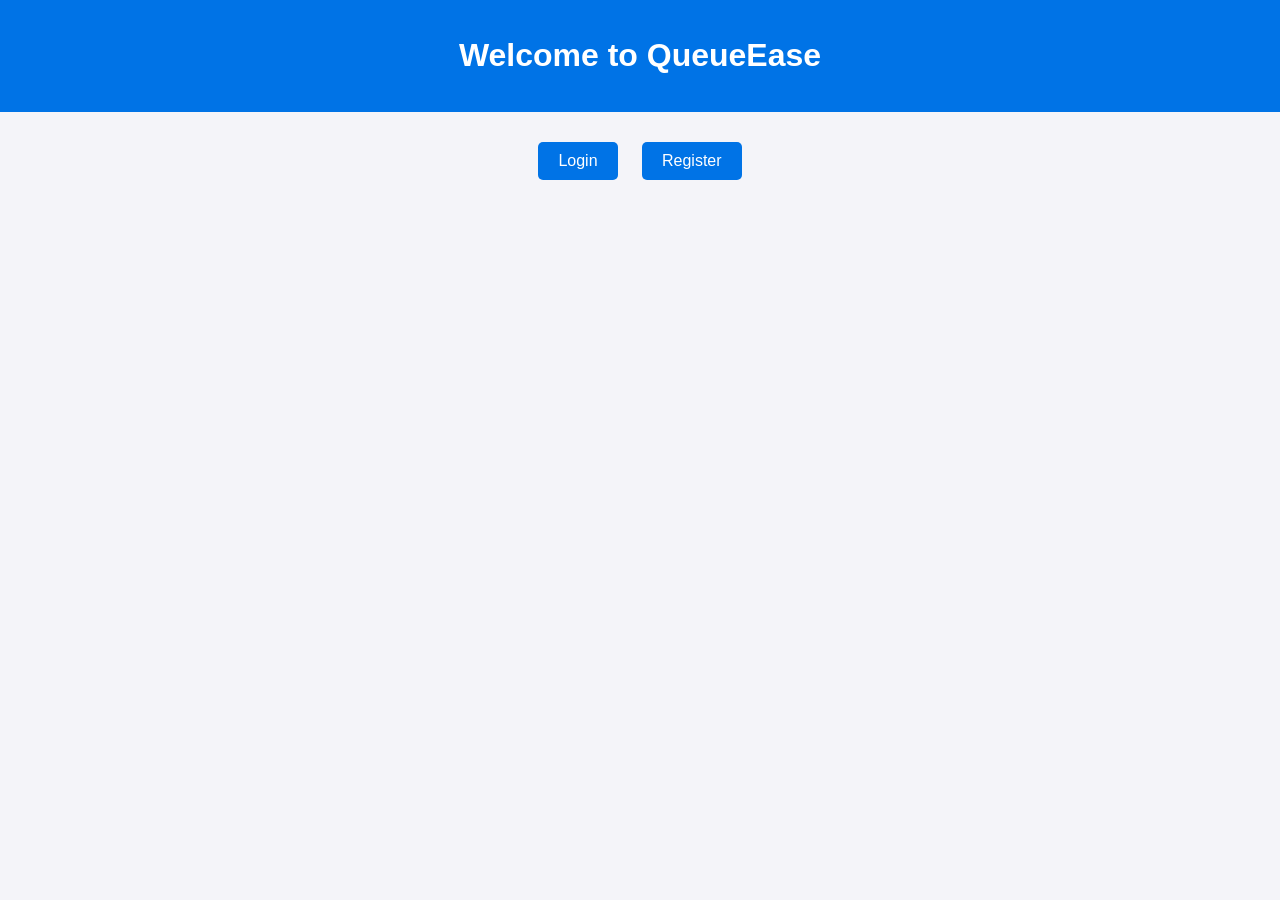
==== frontend/index.html @ d3282023 "Update QueueEase for frontend" ====
<!DOCTYPE html>
<html lang="en">
<head>
  <meta charset="UTF-8">
  <meta name="viewport" content="width=device-width, initial-scale=1.0">
  <title>QueueEase</title>
  <style>
    /* Inline CSS Styles */
    body {
      font-family: Arial, sans-serif;
      margin: 0;
      padding: 0;
      background-color: #f4f4f9;
    }

    header {
      background-color: #0073e6;
      color: white;
      padding: 1em;
      text-align: center;
    }

    main {
      text-align: center;
      margin-top: 20px;
    }

    .btn {
      display: inline-block;
      margin: 10px;
      padding: 10px 20px;
      background-color: #0073e6;
      color: white;
      text-decoration: none;
      border-radius: 5px;
      font-size: 16px;
    }

    .btn:hover {
      background-color: #005bb5;
    }
  </style>
</head>
<body>
  <header>
    <h1>Welcome to QueueEase</h1>
  </header>
  <main>
    <a href="login.html" class="btn">Login</a>
    <a href="register.html" class="btn">Register</a>
  </main>
</body>
</html>
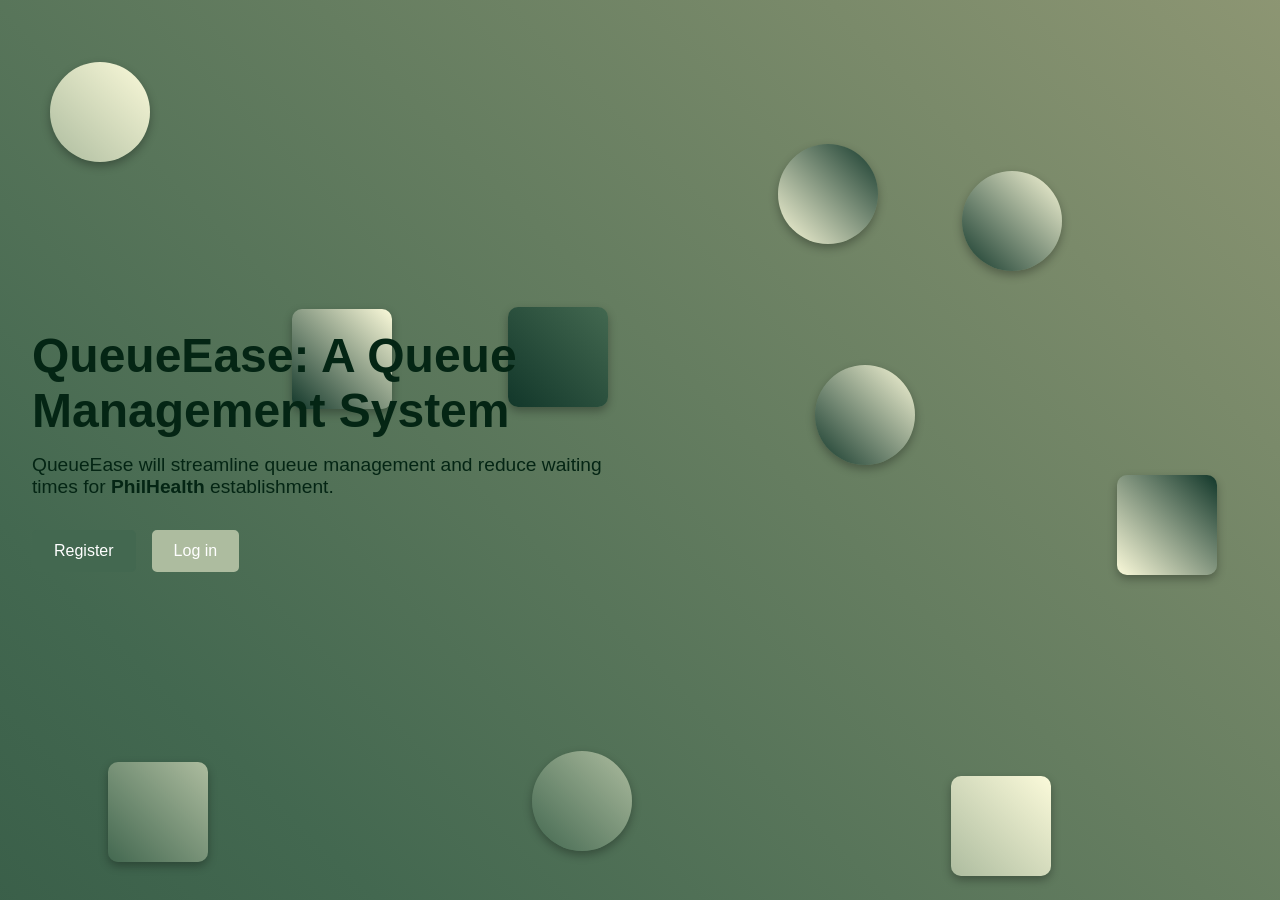
==== commit deefa509: "updated files" ====
--- a/frontend/index.html
+++ b/frontend/index.html
@@ -1,53 +1,297 @@
 <!DOCTYPE html>
 <html lang="en">
 <head>
-  <meta charset="UTF-8">
-  <meta name="viewport" content="width=device-width, initial-scale=1.0">
-  <title>QueueEase</title>
-  <style>
-    /* Inline CSS Styles */
-    body {
-      font-family: Arial, sans-serif;
-      margin: 0;
-      padding: 0;
-      background-color: #f4f4f9;
-    }
-
-    header {
-      background-color: #0073e6;
-      color: white;
-      padding: 1em;
-      text-align: center;
-    }
-
-    main {
-      text-align: center;
-      margin-top: 20px;
+    <title>QueueEase: Queue Management System</title>
+    <style>
+        * {
+            margin: 0;
+            padding: 0;
+            box-sizing: border-box;
+        }
+
+        body {
+            overflow: hidden;
+            height: 100vh;
+            background: linear-gradient(45deg, #12372A, #436850, #9c9f7a, #FBFADA);
+            background-size: 300% 300%;
+            animation: backgroundShift 10s linear infinite;
+            font-family: 'Arial', sans-serif;
+        }
+
+        @keyframes backgroundShift {
+            0% {
+                background-position: 0% 50%;
+            }
+            50% {
+                background-position: 100% 50%;
+            }
+            100% {
+                background-position: 0% 50%;
+            }
+        }
+
+        .container {
+            position: absolute;
+            top: 0;
+            left: 0;
+            height: 100%;
+            width: 100%;
+            z-index: 0; /* Keep the shapes behind the content */
+        }
+
+        .shape {
+            position: absolute;
+            background: rgba(255, 255, 255, 0.2); /* Semi-transparent background */
+            backdrop-filter: blur(8px); /* Frosted glass effect */
+            box-shadow: 0 4px 10px rgba(0, 0, 0, 0.3); /* Soft shadow for the glass effect */
+            animation: moveAround 10s ease-in-out infinite;
+        }
+
+        @keyframes moveAround {
+            0% {
+                transform: translate(0, 0);
+            }
+            25% {
+                transform: translate(calc(100vw - 150px), calc(100vh - 150px));
+            }
+            50% {
+                transform: translate(calc(-100vw + 150px), calc(100vh - 150px));
+            }
+            75% {
+                transform: translate(calc(-100vw + 150px), calc(-100vh + 150px));
+            }
+            100% {
+                transform: translate(0, 0);
+            }
+        }
+
+        /* Shape styling */
+        .shape.circle {
+            border-radius: 50%; /* Circle */
+        }
+
+        .shape.rounded {
+            border-radius: 10%; /* Rounded square */
+        }
+
+        .gradient-1 {
+            background: linear-gradient(45deg, #12372A, #436850);
+        }
+
+        .gradient-2 {
+            background: linear-gradient(45deg, #436850, #ADBC9F);
+        }
+
+        .gradient-3 {
+            background: linear-gradient(45deg, #ADBC9F, #FBFADA);
+        }
+
+        .gradient-4 {
+            background: linear-gradient(45deg, #FBFADA, #12372A);
+        }
+
+        .gradient-5 {
+            background: linear-gradient(45deg, #12372A, #FBFADA);
+        }
+
+        main {
+            position: relative;
+            z-index: 5; /* Ensure content is above the shapes */
+        }
+
+        .hero {
+            display: flex;
+            align-items: center;
+            justify-content: space-between;
+            padding: 2rem;
+            height: 100vh;
+        }
+
+        .content {
+            max-width: 600px;
+            color: #042514;
+        }
+
+        .content h1 {
+            font-size: 3rem;
+            margin-bottom: 1rem;
+        }
+
+        .content p {
+            font-size: 1.2rem;
+            margin-bottom: 2rem;
+        }
+
+        .buttons {
+            display: flex;
+            gap: 1rem;
+        }
+
+        .btn {
+            text-decoration: none;
+            padding: 10px 20px;
+            font-size: 1rem;
+            border-radius: 5px;
+            color: #ffffff;
+            border: 2px solid transparent;
+            transition: background 0.3s ease, transform 0.2s ease, border-color 0.3s ease;
+        }
+
+        .btn.register {
+            background: #436850;
+            border-color: #436850;
+        }
+
+        .btn.register:hover {
+            background: #12372A;
+        }
+
+        .btn.login {
+            background: #ADBC9F;
+            border-color: #ADBC9F;
+        }
+
+        .btn.login:hover {
+            background: #bbba90;
+            color: #12372A;
+        }
+        @media (max-width: 768px) {
+    .hero {
+        flex-direction: column;
+        align-items: center;
+        padding: 1rem;
+    }
+
+    .content h1 {
+        font-size: 2rem;
+    }
+
+    .content p {
+        font-size: 1rem;
+    }
+
+    .buttons {
+        flex-direction: column;
+        gap: 1rem;
     }
 
     .btn {
-      display: inline-block;
-      margin: 10px;
-      padding: 10px 20px;
-      background-color: #0073e6;
-      color: white;
-      text-decoration: none;
-      border-radius: 5px;
-      font-size: 16px;
-    }
-
-    .btn:hover {
-      background-color: #005bb5;
-    }
-  </style>
+        width: 100%;
+        padding: 12px;
+        font-size: 1.1rem;
+    }
+}
+
+@media (max-width: 480px) {
+    .hero {
+        padding: 1rem;
+    }
+
+    .content h1 {
+        font-size: 1.5rem;
+    }
+
+    .content p {
+        font-size: 0.9rem;
+    }
+
+    .buttons {
+        gap: 0.5rem;
+    }
+
+    .btn {
+        font-size: 1rem;
+        padding: 10px 15px;
+    }
+}
+
+    </style>
 </head>
 <body>
-  <header>
-    <h1>Welcome to QueueEase</h1>
-  </header>
-  <main>
-    <a href="login.html" class="btn">Login</a>
-    <a href="register.html" class="btn">Register</a>
-  </main>
+    <div class="container">
+        <!-- Your shapes will be here -->
+    </div>
+
+    <main>
+        <section class="hero">
+            <div class="content">
+                <h1>QueueEase: A Queue Management System</h1>
+                <p>
+                    QueueEase will streamline queue management and reduce waiting times
+                    for <b>PhilHealth</b> establishment.
+                </p>
+                <div class="buttons">
+                    <a href="register.html" class="btn register">Register</a>
+                    <a href="login.html" class="btn login">Log in</a>
+                </div>
+            </div>
+        </section>
+    </main>
+
+    <script>
+        const container = document.querySelector('.container');
+        const numberOfShapes = 10; // Number of shapes to add
+        const shapeSize = 100; // Base size of shapes
+
+        const getRandomPosition = () => ({
+            x: Math.random() * (window.innerWidth - shapeSize),
+            y: Math.random() * (window.innerHeight - shapeSize),
+        });
+
+        const getRandomGradient = () => {
+            const gradients = [
+                'gradient-1',
+                'gradient-2',
+                'gradient-3',
+                'gradient-4',
+                'gradient-5',
+            ];
+            return gradients[Math.floor(Math.random() * gradients.length)];
+        };
+
+        const isOverlapping = (newShape, existingShapes) => {
+            return existingShapes.some(shape => {
+                const dx = shape.x - newShape.x;
+                const dy = shape.y - newShape.y;
+                const distance = Math.sqrt(dx * dx + dy * dy);
+                return distance < shapeSize; // Check for collision
+            });
+        };
+
+        const createShapes = () => {
+            const existingShapes = [];
+            for (let i = 0; i < numberOfShapes; i++) {
+                let position;
+
+                do {
+                    position = getRandomPosition();
+                } while (isOverlapping(position, existingShapes));
+
+                existingShapes.push(position);
+
+                const shape = document.createElement('div');
+                shape.classList.add('shape');
+                shape.style.width = `${shapeSize}px`;
+                shape.style.height = `${shapeSize}px`;
+                shape.style.left = `${position.x}px`;
+                shape.style.top = `${position.y}px`;
+
+                if (i % 2 === 0) {
+                    shape.classList.add('circle');
+                } else {
+                    shape.classList.add('rounded');
+                }
+
+                shape.classList.add(getRandomGradient());
+
+                shape.style.animationDuration = `${10 + Math.random() * 5}s`;
+                shape.style.animationDelay = `${Math.random() * 5}s`;
+
+                container.appendChild(shape);
+            }
+        };
+
+        createShapes();
+    </script>
 </body>
-</html>
+</html>
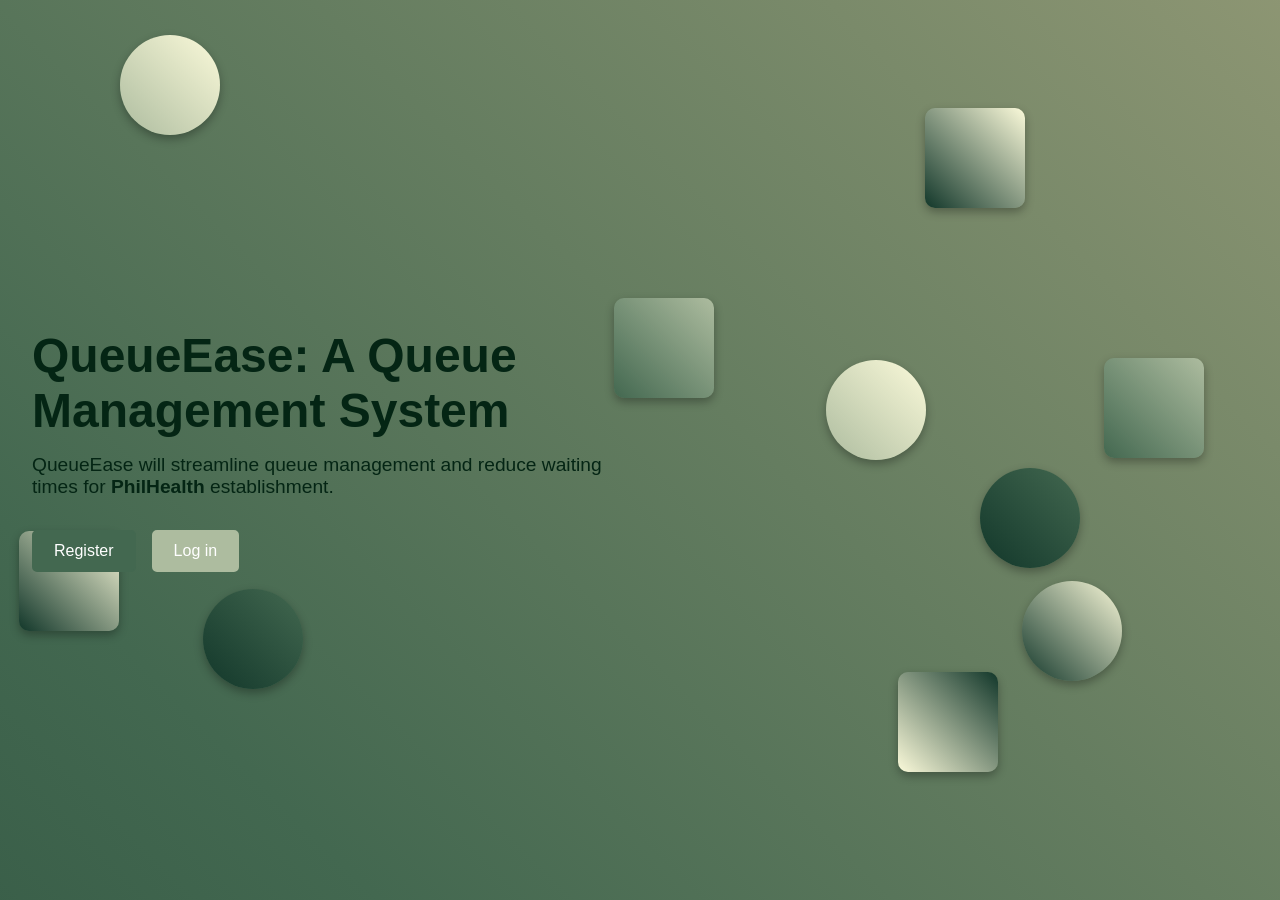
==== commit d564fd37: "add geolocation functional geolocation" ====
--- a/frontend/index.html
+++ b/frontend/index.html
@@ -205,7 +205,20 @@
     }
 }
 
+
+  /* Warning message */
+  #geoWarning {
+      color: red;
+      text-align: center;
+      display: none;
+    }
+
     </style>
+
+  <!-- Add Socket.IO client script -->
+  <script src="/socket.io/socket.io.js"></script>
+  <script defer src="js/scripts.js"></script>
+
 </head>
 <body>
     <div class="container">
@@ -220,10 +233,18 @@
                     QueueEase will streamline queue management and reduce waiting times
                     for <b>PhilHealth</b> establishment.
                 </p>
-                <div class="buttons">
-                    <a href="register.html" class="btn register">Register</a>
-                    <a href="login.html" class="btn login">Log in</a>
-                </div>
+
+                  <!-- Geolocation Warning Message -->
+    <p id="geoWarning" style="color: red; text-align: center; display: none;">
+        This service is only accessible from approved locations.
+      </p>
+
+
+      <div class="buttons">
+        <a href="register.html" class="btn register" id="registerButton">Register</a>
+        <a href="login.html" class="btn login" id="loginButton">Log in</a>
+    </div>
+    
             </div>
         </section>
     </main>
